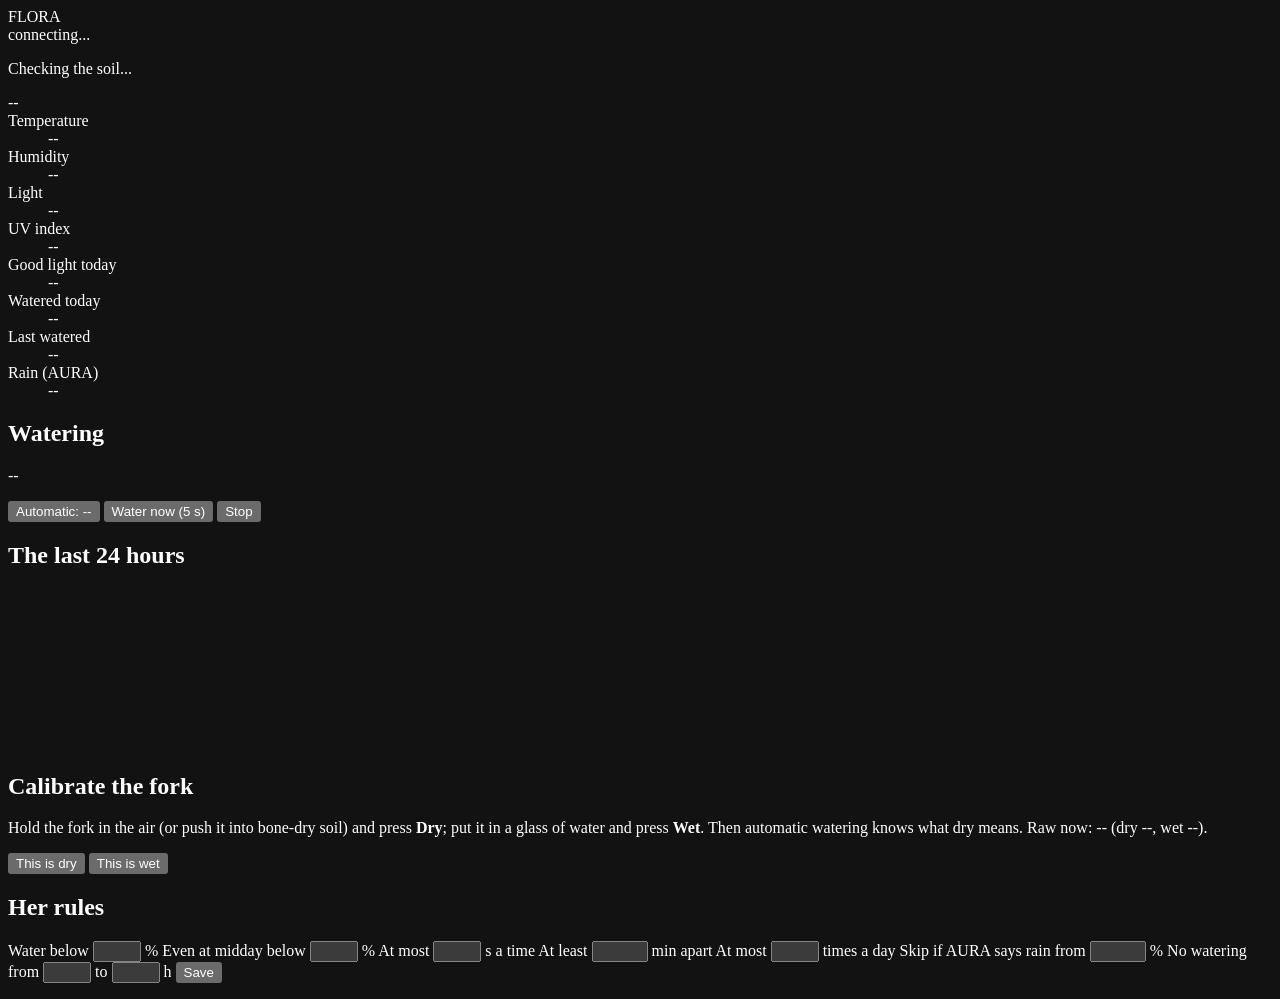
==== scripts/esp32/web/index.html @ db70a94b "FLORA: the DREAM Robotics gardener ESP32 with a soil fork (powered only while reading), AHT10, photo" ====
<!DOCTYPE html>
<html lang="en">
<head>
<meta charset="utf-8">
<meta name="viewport" content="width=device-width, initial-scale=1">
<title>FLORA · the gardener</title>
<meta name="color-scheme" content="dark">
<link rel="stylesheet" href="/style.css">
<script src="/app.js" defer></script>
</head>
<body>
<header>
  <div class="brand">FLORA</div>
  <div class="where" id="net">connecting...</div>
</header>

<main>
  <p class="says" id="says">Checking the soil...</p>

  <section class="soil">
    <div class="gauge"><div class="fill" id="fill"></div><span id="soil">--</span></div>
    <div class="facts">
      <div><dt>Temperature</dt><dd id="temp">--</dd></div>
      <div><dt>Humidity</dt><dd id="hum">--</dd></div>
      <div><dt>Light</dt><dd id="light">--</dd></div>
      <div><dt>UV index</dt><dd id="uv">--</dd></div>
      <div><dt>Good light today</dt><dd id="lighth">--</dd></div>
      <div><dt>Watered today</dt><dd id="today">--</dd></div>
      <div><dt>Last watered</dt><dd id="last">--</dd></div>
      <div><dt>Rain (AURA)</dt><dd id="rain">--</dd></div>
    </div>
  </section>

  <section>
    <h2>Watering</h2>
    <p class="decision" id="decision">--</p>
    <div class="buttons">
      <button id="auto">Automatic: --</button>
      <button id="water">Water now (5 s)</button>
      <button id="stop" class="stop">Stop</button>
    </div>
  </section>

  <section>
    <h2>The last 24 hours</h2>
    <canvas id="chart" height="160"></canvas>
  </section>

  <section>
    <h2>Calibrate the fork</h2>
    <p class="muted">Hold the fork in the air (or push it into bone-dry soil) and press <b>Dry</b>; put it in a glass of water
      and press <b>Wet</b>. Then automatic watering knows what dry means. Raw now: <span id="raw">--</span>
      (dry <span id="cdry">--</span>, wet <span id="cwet">--</span>).</p>
    <div class="buttons">
      <button id="cal-dry">This is dry</button>
      <button id="cal-wet">This is wet</button>
    </div>
  </section>

  <section>
    <h2>Her rules</h2>
    <form class="rules" id="rules">
      <label>Water below <input name="dry_at" type="number" min="5" max="80"> %</label>
      <label>Even at midday below <input name="critical_at" type="number" min="0" max="50"> %</label>
      <label>At most <input name="max_seconds" type="number" min="1" max="15"> s a time</label>
      <label>At least <input name="min_gap_min" type="number" min="5" max="720"> min apart</label>
      <label>At most <input name="max_per_day" type="number" min="1" max="12"> times a day</label>
      <label>Skip if AURA says rain from <input name="rain_skip_chance" type="number" min="10" max="101"> %</label>
      <label>No watering from <input name="quiet_from" type="number" min="0" max="24"> to <input name="quiet_to" type="number" min="0" max="24"> h</label>
      <button type="submit">Save</button>
    </form>
  </section>
  <p class="toast" id="toast"></p>
</main>
</body>
</html>
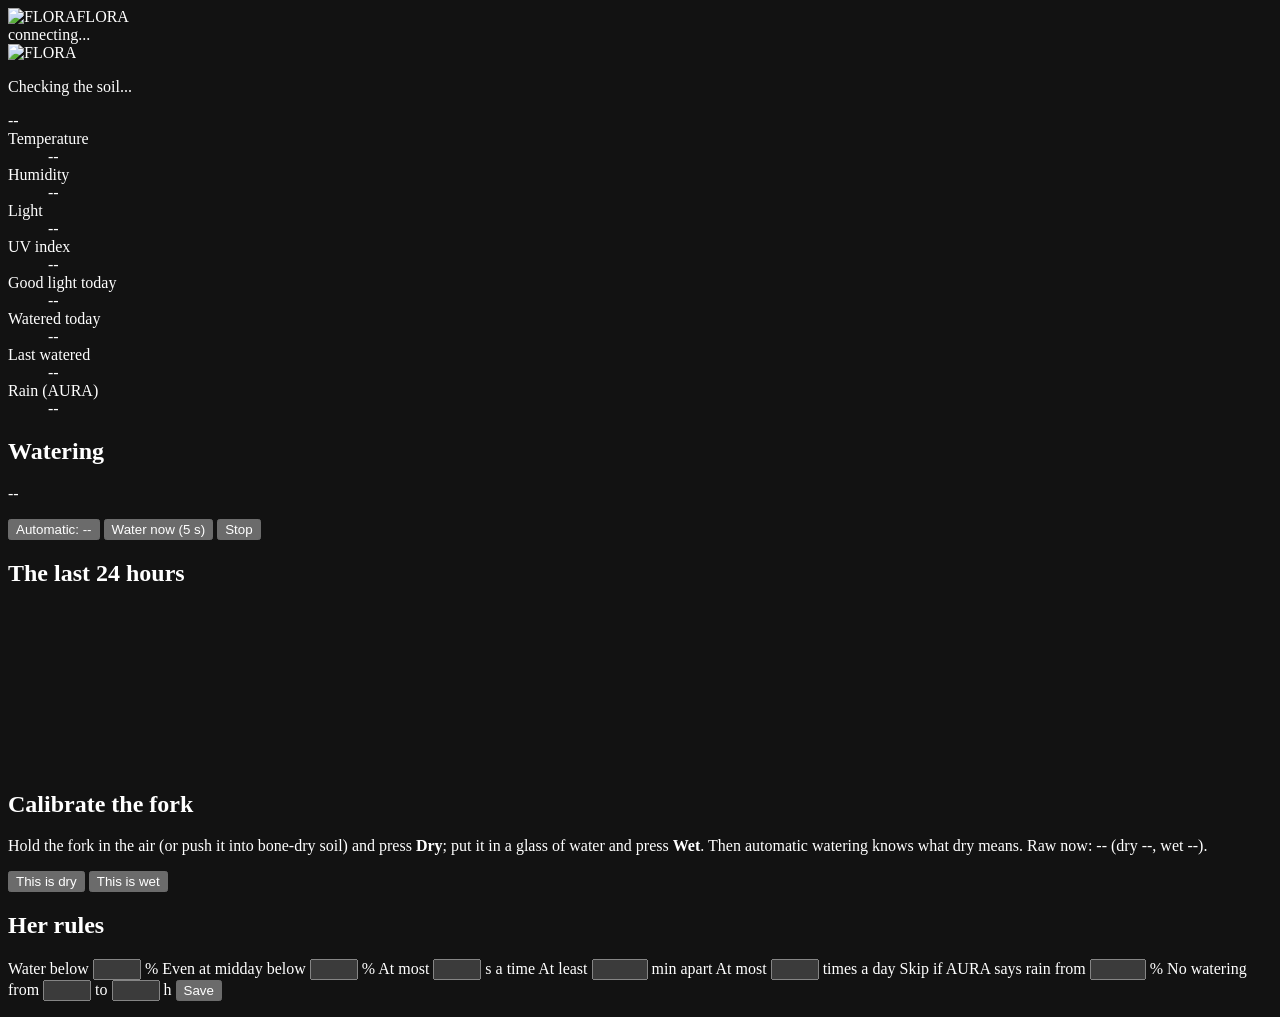
==== commit 1403f105: "Her avatar everywhere (README, site, her page on the board, exe, app); the rest of the family with t" ====
--- a/scripts/esp32/web/index.html
+++ b/scripts/esp32/web/index.html
@@ -10,12 +10,15 @@
 </head>
 <body>
 <header>
-  <div class="brand">FLORA</div>
+  <div class="brand"><img class="face" src="/avatar.jpg" alt="FLORA" width="64" height="64">FLORA</div>
   <div class="where" id="net">connecting...</div>
 </header>
 
 <main>
-  <p class="says" id="says">Checking the soil...</p>
+  <div class="speech">
+    <img class="portrait" src="/avatar.jpg" alt="FLORA" width="96" height="96">
+    <p class="says" id="says">Checking the soil...</p>
+  </div>
 
   <section class="soil">
     <div class="gauge"><div class="fill" id="fill"></div><span id="soil">--</span></div>
